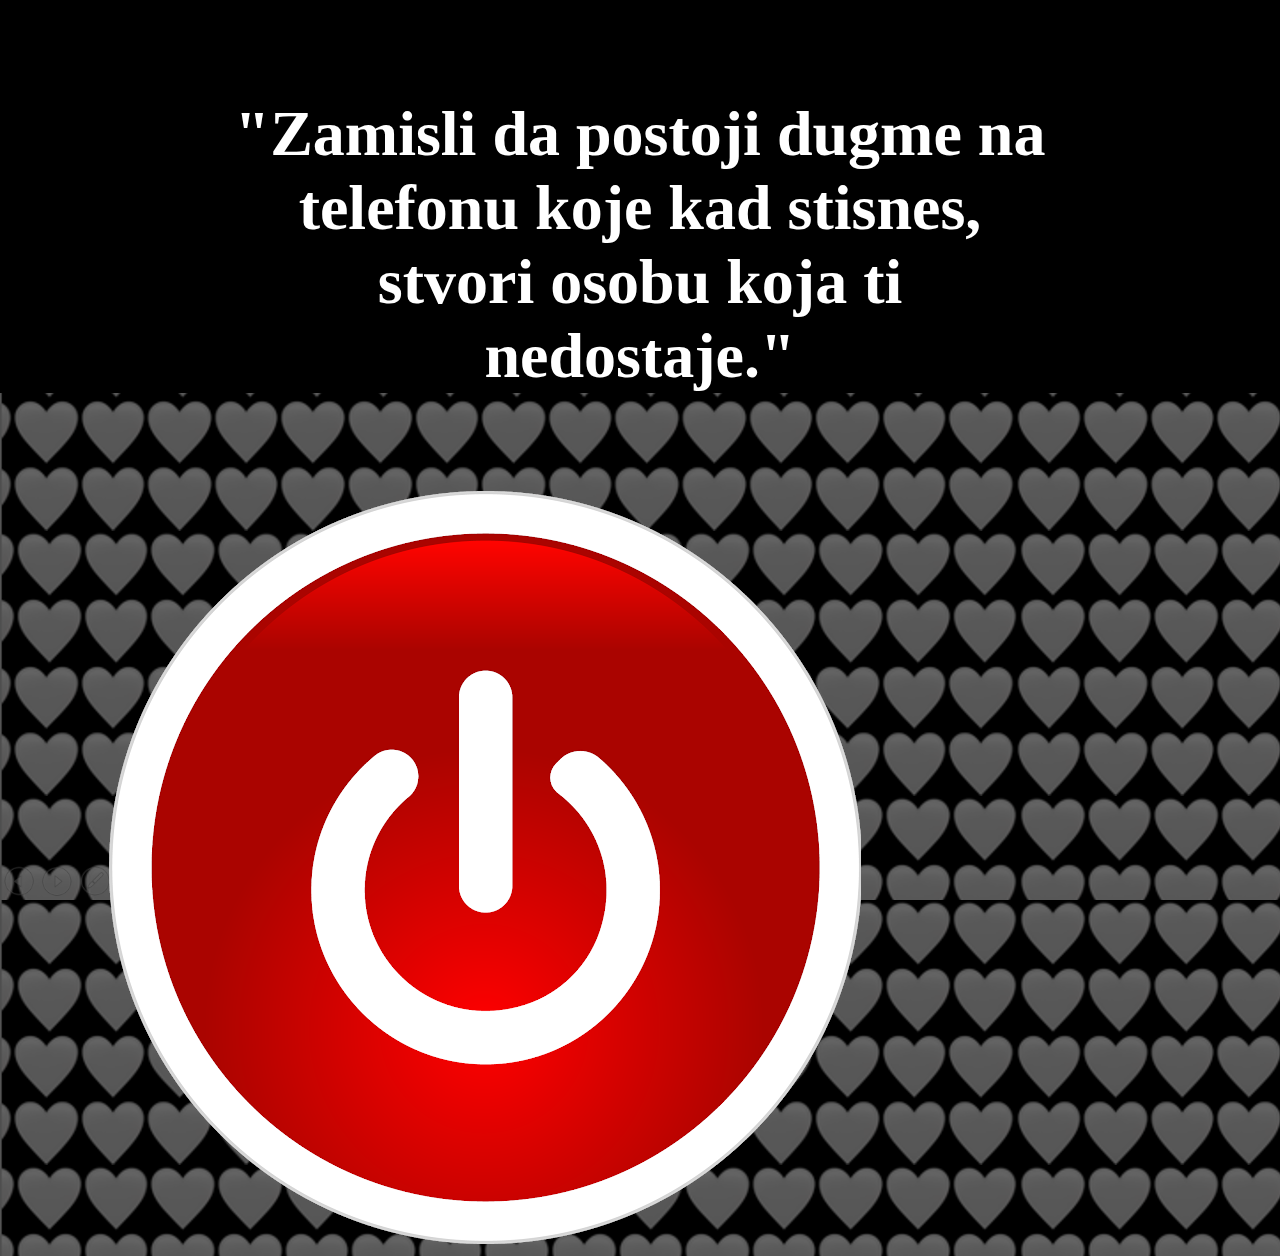
==== index.html @ 4e57bf6e "Add files via upload" ====
<!doctype html>
	<head>
		<link rel="stylesheet" href="miss.css">
		<title>M&D</title>
		<meta charset="utf-8">
	</head>
        <h1 class="citat" align="center">"Zamisli da postoji dugme na<br> telefonu koje kad stisnes,<br> stvori osobu koja ti<br> nedostaje."</h1>
        <a href="button-on.html"><img class="button-off" src="off.png"></a>
    </body>
</html>
---- miss.css ----
body {
    background-color: black;
    background-image: url('misshearts.png');
}
.citat {
    display: block;
    color: white;
    background-color: black;
    padding-top: 100px;
    scale: 2;
}

.button-off {
    padding-left: 100px;
    padding-top: 200px;
}

.button-on {
    padding-left: 100px;
    padding-top: 200px;
}
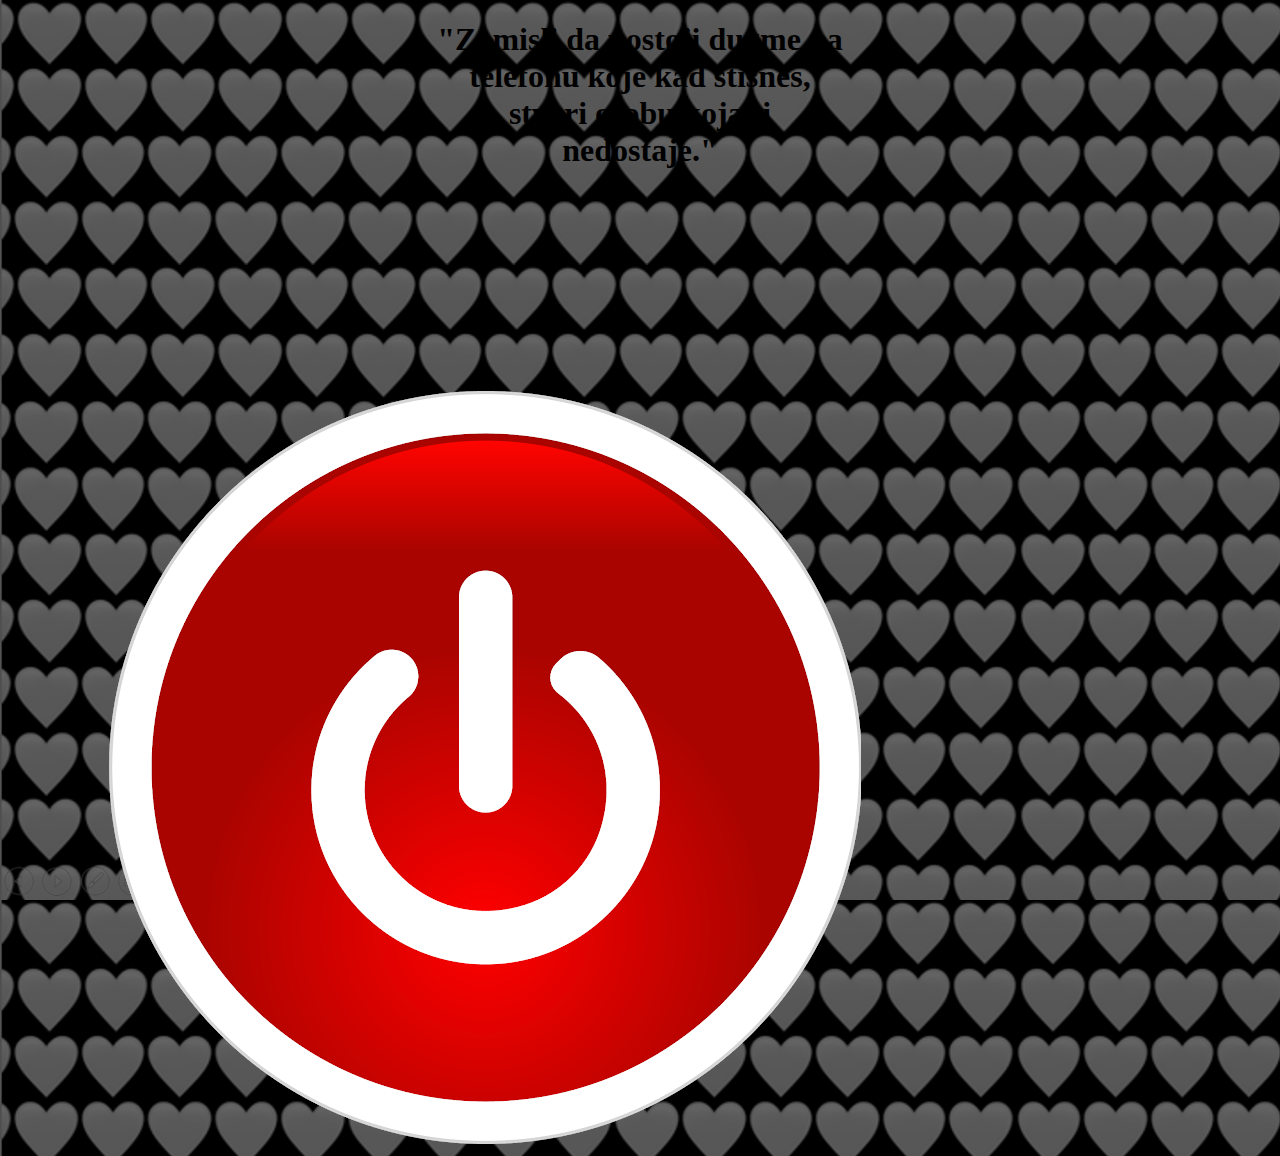
==== commit dfca2ed6: "Update index.html" ====
--- a/index.html
+++ b/index.html
@@ -4,7 +4,7 @@
 		<title>M&D</title>
 		<meta charset="utf-8">
 	</head>
-        <h1 class="citat" align="center">"Zamisli da postoji dugme na<br> telefonu koje kad stisnes,<br> stvori osobu koja ti<br> nedostaje."</h1>
+        <h1 class="citat1" align="center">"Zamisli da postoji dugme na<br> telefonu koje kad stisnes,<br> stvori osobu koja ti<br> nedostaje."</h1>
         <a href="button-on.html"><img class="button-off" src="off.png"></a>
     </body>
-</html>+</html>
